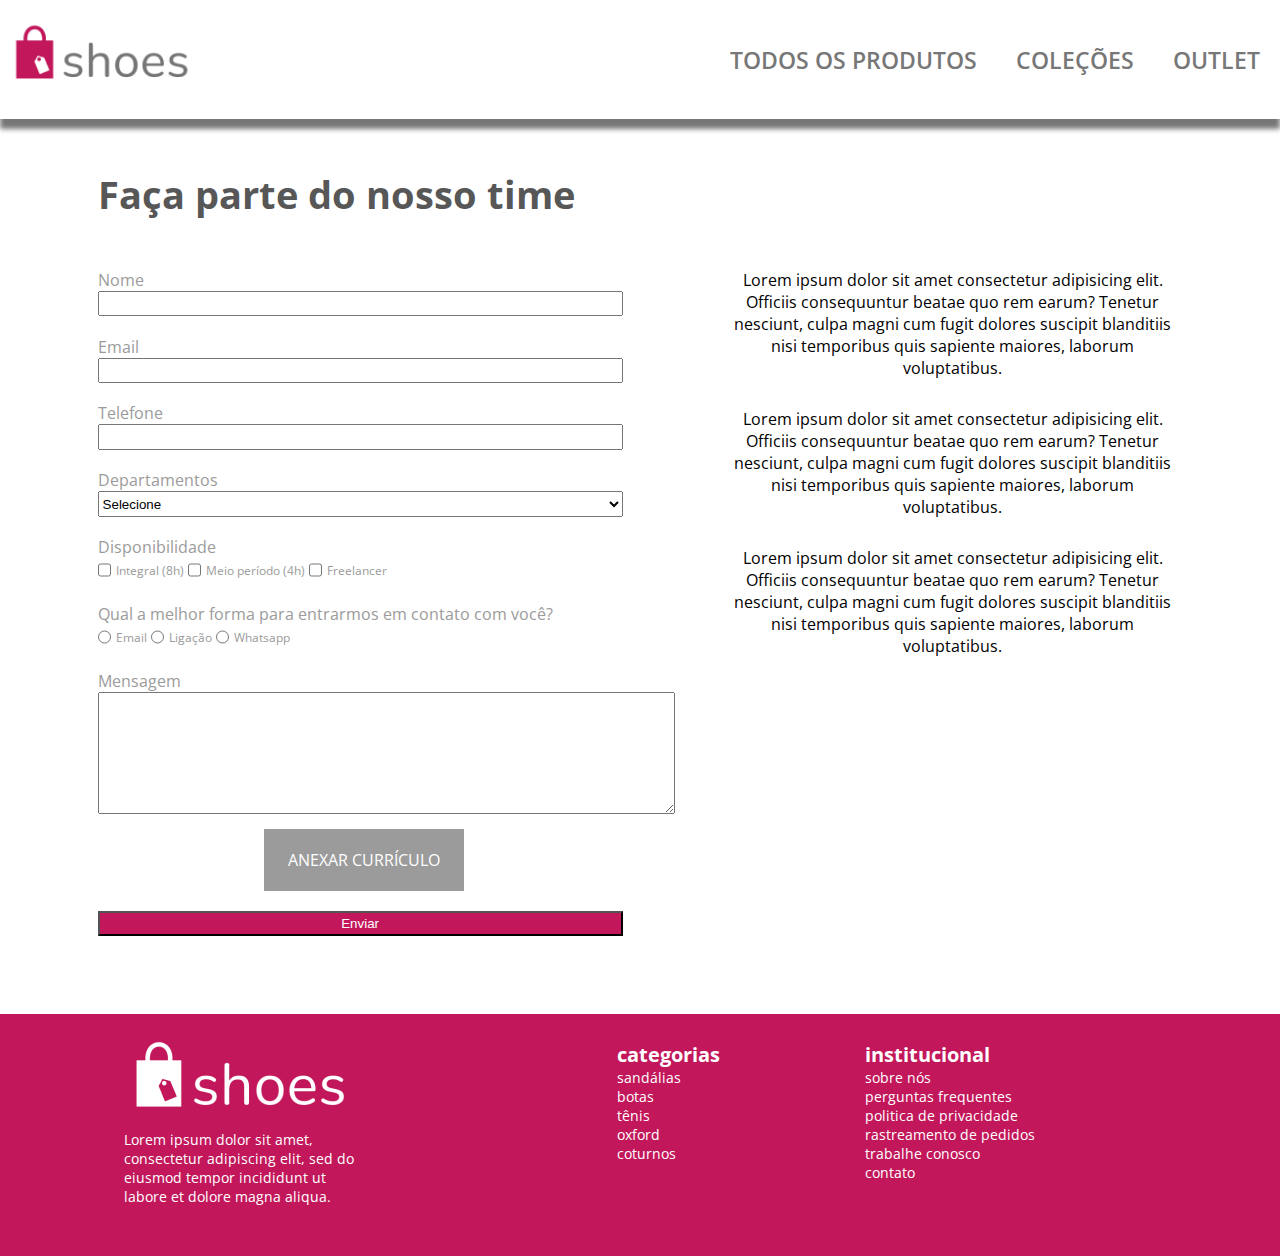
==== trabalheconosco.html @ 488a0b54 "incluir nova pagina trabalhe conosco" ====
<!DOCTYPE html>
<html lang="pt-br">

<head>
    <meta charset="UTF-8">
    <meta http-equiv="X-UA-Compatible" content="IE=edge">
    <meta name="viewport" content="width=device-width, initial-scale=1.0">
    <title>ShoesStore</title>
    <link rel="stylesheet" href="estilo.css">
    <link rel="icon" type="image/x-icon" href="favicon.ico">
</head>

<body>
    <header>
        <div class="container">
            <img src="./img/logo-color.png" alt="logo" />
            <div class="menu-section">
                <div class="container-menu">
                    <nav>
                        <ul>
                            <li>
                                <a href="#">TODOS OS PRODUTOS</a>
                            </li>
                            <li>
                                <a href="#">COLEÇÕES</a>
                            </li>
                            <li>
                                <a href="#">OUTLET</a>
                            </li>
                        </ul>
                    </nav>
                </div>
            </div>
        </div>
    </header>


    <main>

        <h1><span>Faça parte do nosso time</span></h1>

        <div class="container-main">
            <div>
                

                <form class="left" action="http://shoes-store.com" method="post">

                    <div class="left1">
                        <label for="nome">Nome</label>
                        <input type="text" name="nome" />
                        <label for="email">Email</label>
                        <input type="email" name="email" />
                        <label for="telefone">Telefone</label>
                        <input type="tel" name="telefone" />
                        <label for="depto">Departamentos</label>
                        <select id="sel" name="depto" id="depto">
                            <option selected disabled>Selecione</option>
                            <option value="fi">Financeiro</option>
                            <option value="rh">Recursos Humanos</option>
                            <option value="ti">Tecnologia</option>
                            <option value="ad">Administrativo</option>
                            <option value="co">Comercial</option>
                            <option value="op">Operações</option>
                        </select>
                    </div>
                    <div class="left2">
                        <label>Disponibilidade</label><br>
                        <input type="checkbox" id="Integral (8h)" value="Integral (8h)" name="disponibilidade" />
                        <label class="dispo" for="Integral (8h)">Integral (8h)</label>
                        <input type="checkbox" id="Meio periodo (4h)" value="Meio periodo (4h)"
                            name="disponibilidade" />
                        <label class="dispo" for="Meio periodo (4h)">Meio período (4h)</label>
                        <input type="checkbox" id="Freelancer" value="Freelancer" name="disponibilidade" />
                        <label class="dispo" for="Freelancer">Freelancer</label>
                    </div>
                    <div class="left3">
                        <label>Qual a melhor forma para entrarmos em contato com você?</label><br>
                        <input type="radio" id="email" value="email" name="contato" />
                        <label class="dispo" for="email">Email</label>
                        <input type="radio" id="ligacao" value="ligacao" name="contato" />
                        <label class="dispo" for="ligacao">Ligação</label>
                        <input type="radio" id="whatsapp" value="whatsapp" name="contato" />
                        <label class="dispo" for="whatsapp">Whatsapp</label>
                    </div>

                    <label for="mensagem">Mensagem</label><br>
                    <textarea name="mensagem" id="mensagem" cols="70" rows="8"></textarea><br>

                    <div class="upload">
                    <label>Anexar Currículo</label>
                    <input type="file" name="cv" accept=".doc,.pdf">
                    </div>

                    <input type="submit" value="Enviar" />
            </div>
            </form>

            <div class="right">
                <p>Lorem ipsum dolor sit amet consectetur adipisicing
                    elit. Officiis consequuntur beatae quo rem earum?
                    Tenetur nesciunt, culpa magni cum fugit dolores
                    suscipit blanditiis nisi temporibus quis sapiente
                    maiores, laborum voluptatibus.
                </p>
                <p>Lorem ipsum dolor sit amet consectetur adipisicing
                    elit. Officiis consequuntur beatae quo rem earum?
                    Tenetur nesciunt, culpa magni cum fugit dolores
                    suscipit blanditiis nisi temporibus quis sapiente
                    maiores, laborum voluptatibus.
                </p>
                <p>Lorem ipsum dolor sit amet consectetur adipisicing
                    elit. Officiis consequuntur beatae quo rem earum?
                    Tenetur nesciunt, culpa magni cum fugit dolores
                    suscipit blanditiis nisi temporibus quis sapiente
                    maiores, laborum voluptatibus.
                </p>

            </div>
        </div>

    </main>

    <footer>


        <div class="container-logo">
            <img class=logo-1 src="./img/logo-white.png">

            <p class="logo-white-text">Lorem ipsum dolor sit amet,
                consectetur adipiscing elit, sed do eiusmod tempor
                incididunt ut labore et dolore magna aliqua.
            </p>
        </div>

        <div class="text">

            <p class="text-middle">
                <strong class="HB">categorias</strong><br>
                sandálias<br>
                botas<br>
                tênis<br>
                oxford<br>
                coturnos
            </p>

            <p class="text-end">
                <strong class="HB">institucional</strong><br>
                sobre nós<br>
                perguntas frequentes<br>
                politica de privacidade<br>
                rastreamento de pedidos<br>
                trabalhe conosco<br>
                contato
            </p>
        </div>
    </footer>
</body>

</html>
---- estilo.css ----
@import url('https://fonts.googleapis.com/css2?family=Open+Sans:ital,wght@0,600;0,700;0,800;1,300&display=swap');

* {
    box-sizing: border-box;
    margin: 0;
    padding: 0;
    outline: 0;
}

html {
    font-size: 61%;
}

body {
    font-size: 1.6rem;
}

html,
body {
    height: 100vh;
    font-family: 'Open Sans', sans-serif;
    text-rendering: optimizeLegibility;
    -webkit-font-smoothing: antialiased;
}

/* HEADER */

header .container {
    display: flex;
    align-items: center;
    justify-content: space-between;
    width: 100vw;
    max-width: 100%;
    height: 12.2rem;
    margin: auto;
    -webkit-box-shadow: 0 10px 5px #777777;
    -moz-box-shadow: 0 10px 5px #777777;
    box-shadow: 0 10px 5px #777777;

}

header nav ul {
    display: flex;
}

header nav ul li {
    list-style: none;
}

header nav ul li a {
    text-decoration: none;
    color: #777777;
    text-transform: uppercase;
    font-size: 2.4rem;
    padding: 2rem;
    transition: all 250ms linear 0s;
    font-family: 'Open Sans';
    font-style: normal;
    font-weight: 600;
    line-height: 3.3rem;

}

header nav ul li a:hover {
    background: rgba(190, 144, 101, 0.4);
}

header .container img {
    height: 10.4rem;

}

/*MAIN*/

main{
    margin-bottom: 5rem;
}

main .container-main{
    display: flex;
    align-items:flex-start;
    max-width: 100%;
    margin: 0rem 10rem 0px 10rem;
}



.left1{
    width: 53.8rem;
    display:flex;
    flex-direction: column;
}

.left2 input, .left3 input {
    margin:0 1px  0 0;
    vertical-align: middle;
    position: relative;
    top: -1px;
  }

.left3{
    margin-top:2rem;
    margin-bottom: 2rem;
}

form input{
    height:2.6rem;
    margin-bottom: 2rem;
}

#sel{
    height:2.6rem;
    margin-bottom: 2rem;
}


.dispo{
    font-size: 1.2rem;
}


h1{
    margin: 5rem 0rem 5rem 10rem;
    color:#575757;
    font-size: 3.9rem;
    

}

form{
    display:block;
    color:#9B9B9B;

}

/*form [type="file"]{
    margin-top: 2rem;
    
}*/

input[type="file"] {
    display: none;
}

.upload {
    padding: 20px 10px;
    width: 200px;
    background-color: #9B9B9B;
    color: #FFF;
    text-transform: uppercase;
    text-align: center;
    display: block;
    margin-top: 10px;
    cursor: pointer;
    margin-left: 17rem;
}

.upload:hover{
    background: rgba(190, 144, 101, 0.4);
}

form [type="submit"]{
    margin-top: 2rem;
    background-color: #C2185B;
    color: white;
    width:53.8rem
}

form [type="submit"]:hover{
    background: rgba(190, 101, 187, 0.4);
}

.right{
    margin-left: 5rem;
    text-align: center;
}

p {
    margin-bottom: 3rem;
}


/*FOOTER*/

footer {
    margin-top: 6rem;
    display: flex;
    width: 100%;
    height: 24.8rem;
    background-color: #C2185B;
    align-items: center;

}

.container-logo {
    margin-left: 12.7rem;
}



.logo-white-text {
    margin-top: -2rem;
    width: 25.5rem;
    height: 9.1rem;
    color: white;
    font-size: 1.4rem;
}

.text-middle {

    width: 10.4rem;
    height: 13.7rem;
    color: white;
    margin-left: 25.0rem;
    font-size: 1.4rem;
}

.text-end {
    width: 24.6rem;
    height: 16.1rem;
    color: white;
    margin-left: 15.0rem;
    font-size: 1.4rem;
}

.text {
    display: flex;
}

.HB {
    font-family: 'Open Sans';
    font-style: normal;
    font-weight: 700;
    font-size: 2.0rem;
    line-height: 2.7rem;
}
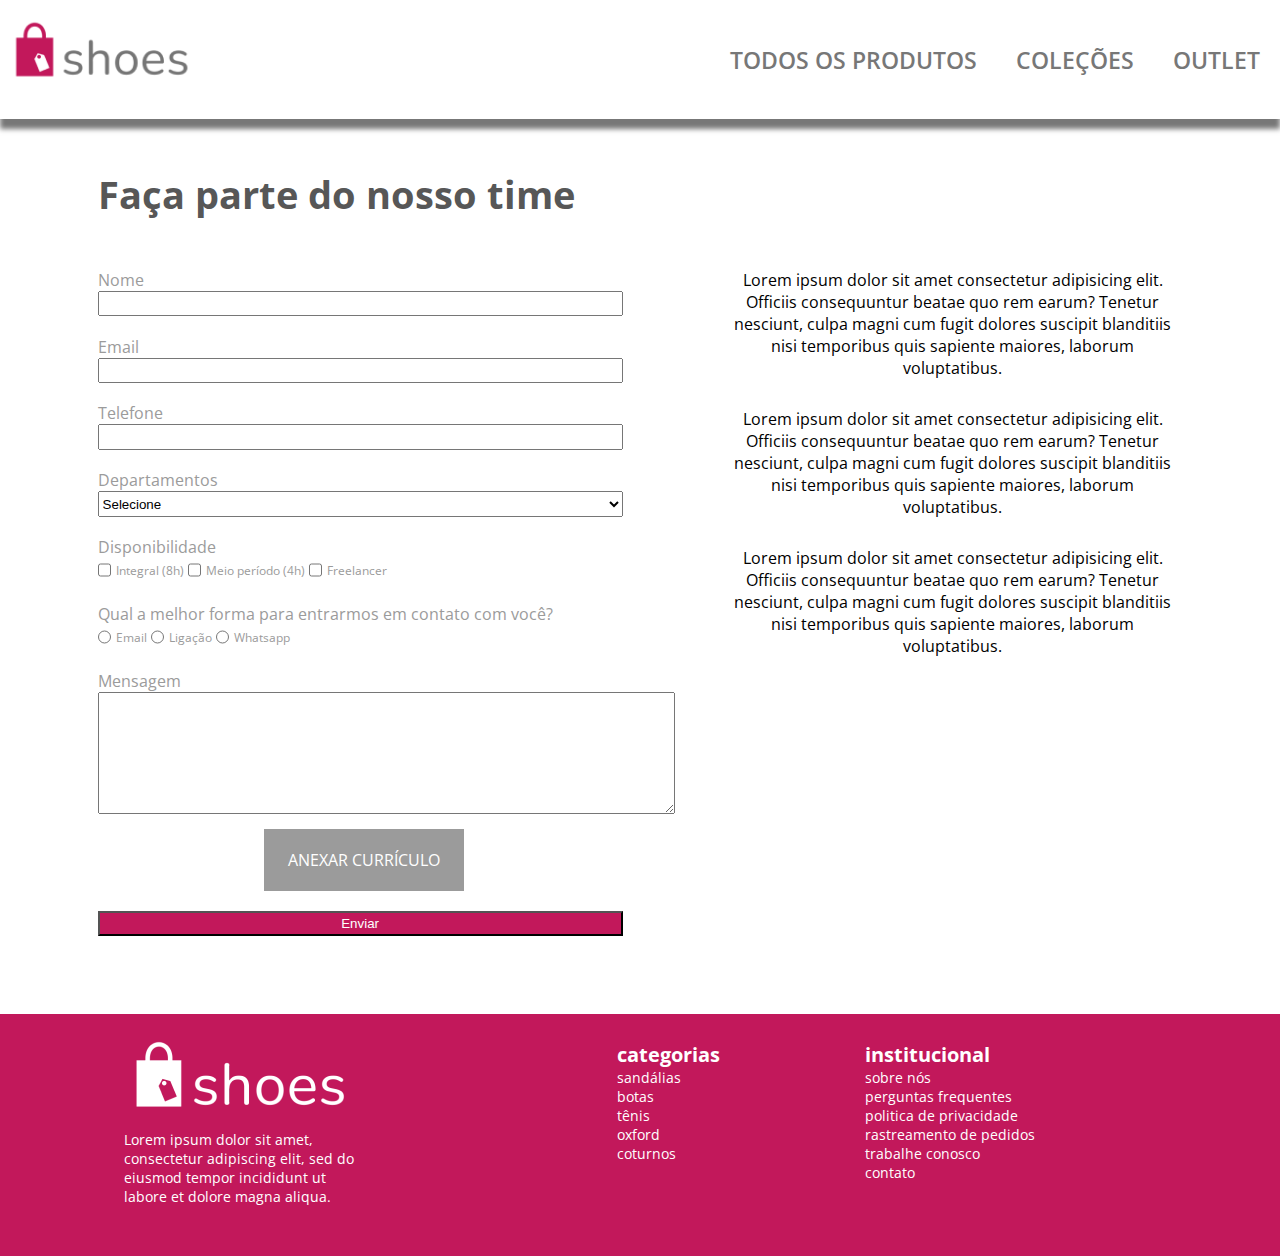
==== commit 6a0170f2: "adicionar link para a home" ====
--- a/trabalheconosco.html
+++ b/trabalheconosco.html
@@ -13,7 +13,7 @@
 <body>
     <header>
         <div class="container">
-            <img src="./img/logo-color.png" alt="logo" />
+            <a href="index.html"><img src="./img/logo-color.png" alt="logo" /></a>
             <div class="menu-section">
                 <div class="container-menu">
                     <nav>
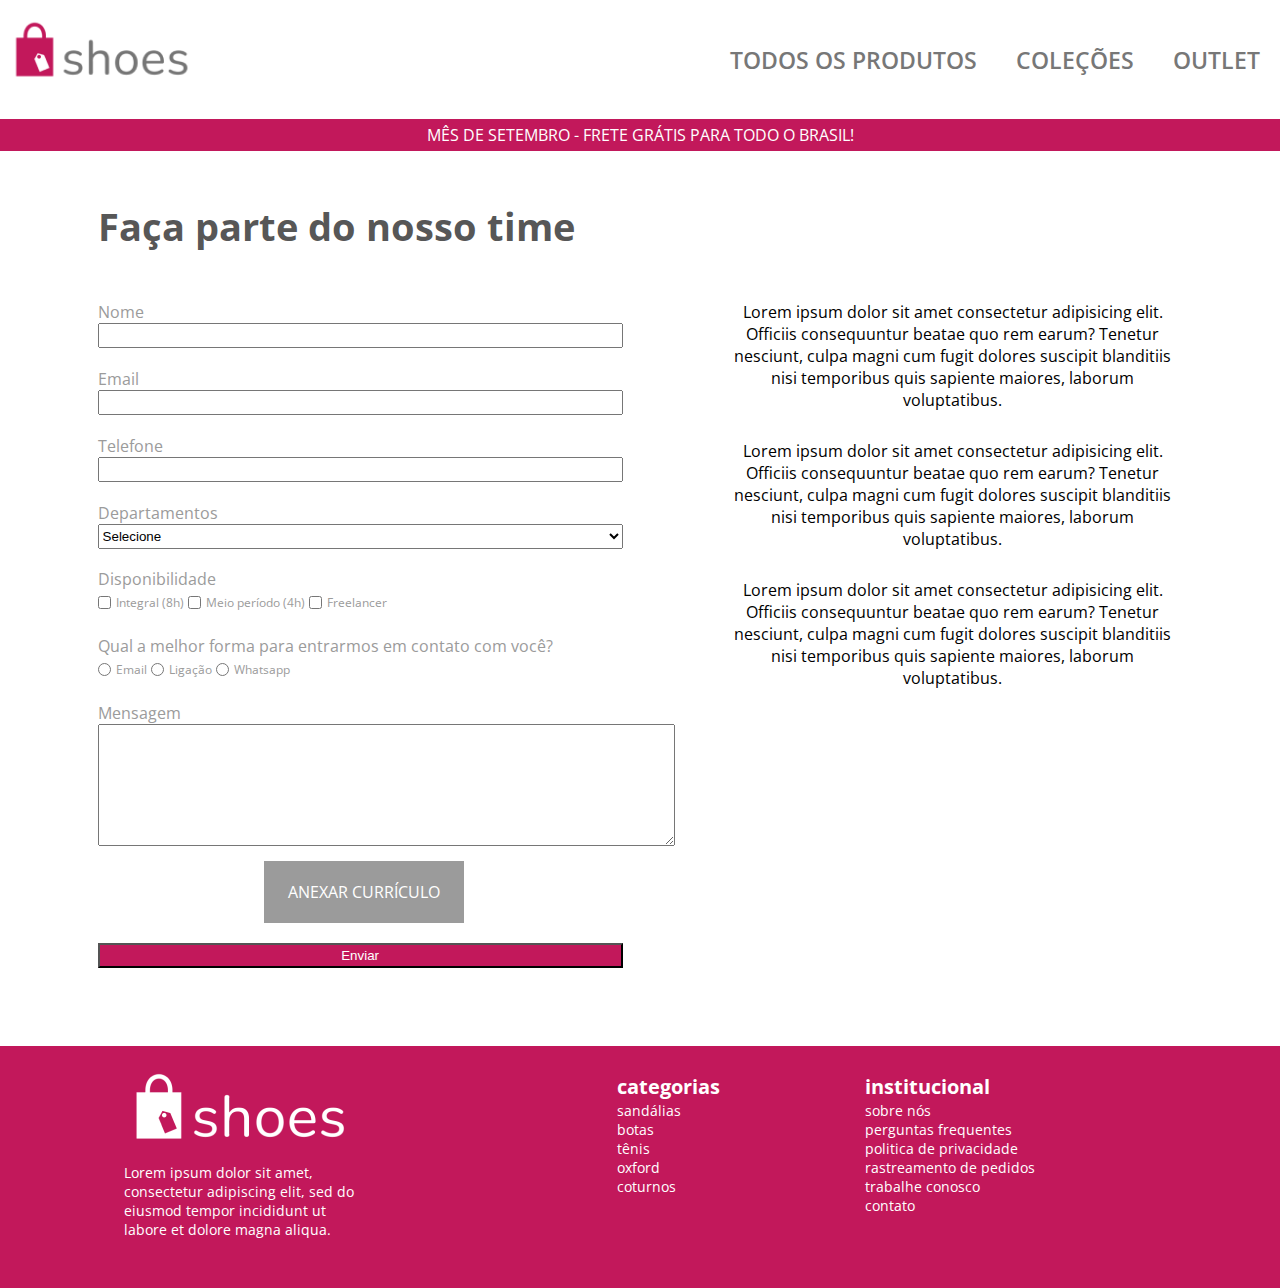
==== commit 6d400dbc: "modificar colocando um banner de frete grátis" ====
--- a/trabalheconosco.html
+++ b/trabalheconosco.html
@@ -1,6 +1,6 @@
 <!DOCTYPE html>
 <html lang="pt-br">
-
+    
 <head>
     <meta charset="UTF-8">
     <meta http-equiv="X-UA-Compatible" content="IE=edge">
@@ -32,9 +32,11 @@
                 </div>
             </div>
         </div>
+                
     </header>
 
-
+    <mark class="rotation">Mês de Setembro - Frete Grátis para todo o Brasil!</mark>
+    
     <main>
 
         <h1><span>Faça parte do nosso time</span></h1>
--- a/estilo.css
+++ b/estilo.css
@@ -24,6 +24,7 @@
 }
 
 /* HEADER */
+
 
 header .container {
     display: flex;
@@ -70,6 +71,33 @@
 
 }
 
+/*MARK*/
+
+mark{
+    display:block;
+    background-color: #C2185B;
+    color: white;
+    text-transform: uppercase;
+    width: 100vw;
+    max-width: 100%;
+    text-align: center;
+    line-height: 3.3rem;
+    position: sticky;
+    top: 0;
+    
+}
+
+@keyframes rotation {
+    0%{opacity:100%}
+    25%{transform: translateZ(5px); opacity:0%}
+    100%{opacity:100%}
+}
+
+.rotation{
+    animation: rotation 1.2s infinite;
+    
+}
+
 /*MAIN*/
 
 main{
